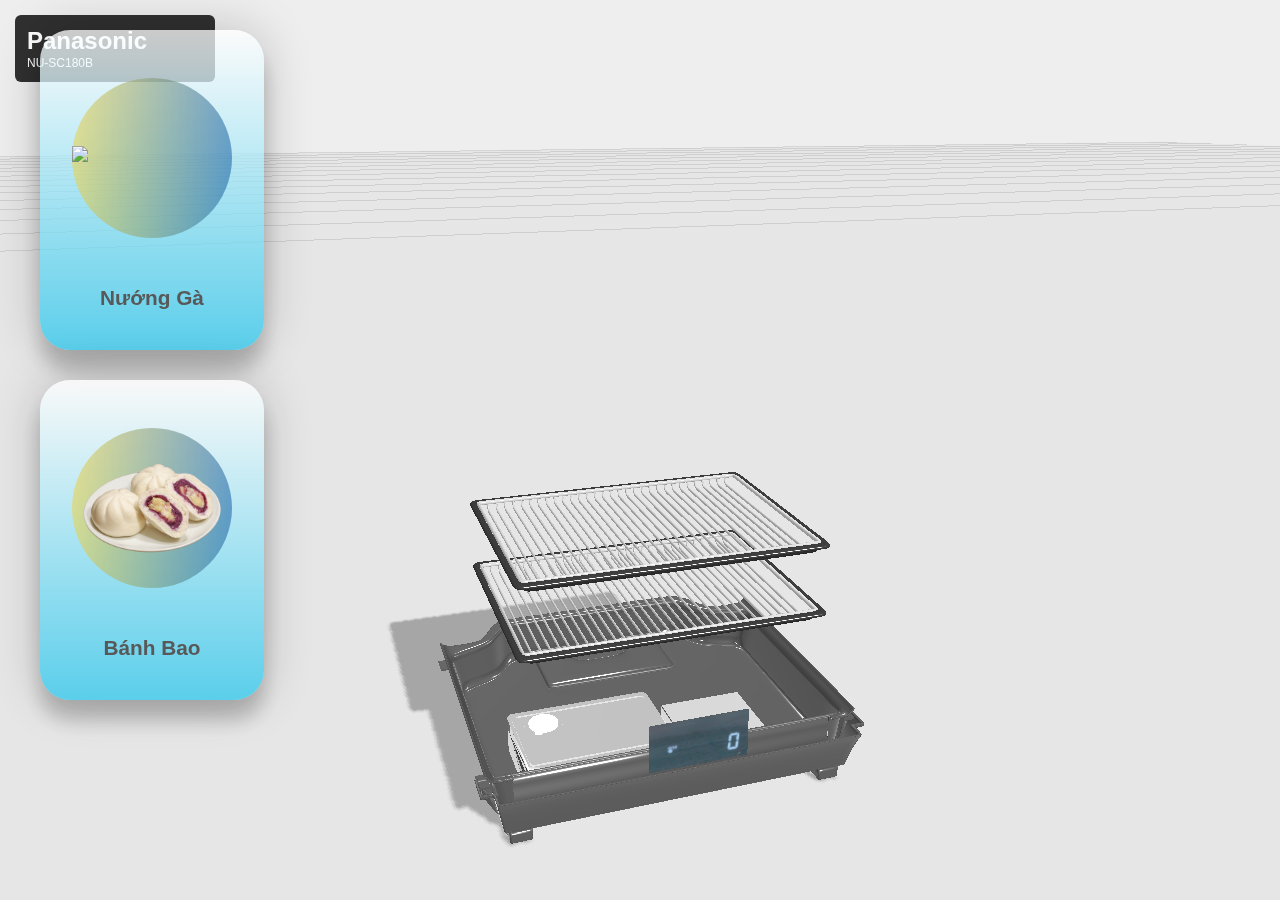
==== panasonic/assets/index.html @ fd909088 "update" ====
<!DOCTYPE html>
<html lang="en">
	<head>
		<title>PANA Demo</title>
		<link rel="icon" href="assets/icon-web.png">
		<meta charset="utf-8" />
		<meta
			name="viewport"
			content="width=device-width, user-scalable=no, minimum-scale=1.0, maximum-scale=1.0"
		/>
		<link type="text/css" rel="stylesheet" href="main.css" />
		<style>
			a {
				color: blue;
			}
			.control-inactive button {
				color: #888;
			}
		</style>
	</head>
	<body>
		<div id="loading-screen">
			<div id="loader"></div>
		</div>
		<main>
			<div id="container">
				<div class="annotation">
					<h1 id="fucntion"><strong>Panasonic</strong></h1>
					<p id="step"></p>
					<p id="content">NU-SC180B</p>
				</div>
				<canvas id="number" width="64" height="64"></canvas>
				<div id="corner-button-top">
					<div class="container">
						<div class="card">
							<div class="chicken">
								<div class="circle"></div>
								<img src="./chicken.png" alt="adidas">
							</div>
							<div class="info">
								<h3 class="title">Nướng Gà</h3>
							</div>  
						</div>
					</div>
					<div id="space">
					</div>
					<div class="container2">
						<div class="card2">
							<div class="dumpling">
								<div class="circle"></div>
								<img src="./dumplings.png" alt="adidas">
							</div>
							<div class="info">
								<h4 class="title">Bánh Bao</h4>
							</div>  
						</div>
					</div>
				</div>
	
				<div class="button_main">
					<div id="corner-button-bottom">
						<button class="button-all button-corner button-bottom function-button button-bottom-hide"
							id="close-button"><i class="fas fa-times"></i></button> 
					</div>
				   
				<script src='https://kit.fontawesome.com/1069dccbd9.js'></script>
	
				
			</div>
		</main>>
		<script src="./app.js"></script>
		<script src="https://cdnjs.cloudflare.com/ajax/libs/jquery/2.2.2/jquery.min.js"></script>
		<script type="text/javascript" src="controljs.js"></script>
		<script src="https://cdnjs.cloudflare.com/ajax/libs/three.js/87/three.min.js"></script> 
		<script src="assets/DragControls.js"></script>
		<script type="module" src="modelcontrol.js">
			
		</script>
	</body>
</html>
---- panasonic/assets/main.css ----
body {
	margin: 0;
	background-color: rgba(0, 0, 0, 0);
	color: rgba(255, 255, 255, 0);
	font-family: Monospace;
	font-size: 13px;
	line-height: 24px;
	overscroll-behavior: none;
}

main {
    z-index: 1;
    position: relative;
}

a {
	color: #ff0;
	text-decoration: none;
}

a:hover {
	text-decoration: underline;
}

button {
	cursor: pointer;
	text-transform: uppercase;
}

#info {
	position: absolute;
	top: 0px;
	width: 100%;
	padding: 10px;
	box-sizing: border-box;
	text-align: center;
	-moz-user-select: none;
	-webkit-user-select: none;
	-ms-user-select: none;
	user-select: none;
	pointer-events: none;
	z-index: 1; /* TODO Solve this in HTML */
}

a, button, input, select {
	pointer-events: auto;
}

.lil-gui {
	z-index: 2 !important; /* TODO Solve this in HTML */
}

@media all and ( max-width: 640px ) {
	.lil-gui.root { 
		right: auto;
		top: auto;
		max-height: 50%;
		max-width: 80%;
		bottom: 0;
		left: 0;
	}
}

#overlay {
	position: absolute;
	font-size: 16px;
	z-index: 2;
	top: 0;
	left: 0;
	width: 100%;
	height: 100%;
	display: flex;
	align-items: center;
	justify-content: center;
	flex-direction: column;
	background: rgba(0,0,0,0.7);
}

	#overlay button {
		background: transparent;
		border: 0;
		border: 1px solid rgb(255, 255, 255);
		border-radius: 4px;
		color: #ffffff;
		padding: 12px 18px;
		text-transform: uppercase;
		cursor: pointer;
	}

#notSupported {
	width: 50%;
	margin: auto;
	background-color: #f00;
	margin-top: 20px;
	padding: 10px;
}
* {
	margin: 0;
	padding: 0;
	box-sizing: border-box;
  }
  
  /* body {
	font-family: "Poppins", sans-serif;
	min-height: 100vh;
	display: flex;
	align-items: normal;
	justify-content: left;
	perspective: 1000px;
	padding: 2rem 2rem;
  } */
  .container {
	width: 20%;
	display: flex;
	justify-content: flex-start;
	align-items: flex-start;
  }
  .container2 {
	width: 20%;
	display: flex;
	justify-content: flex-start;
	align-items: flex-start;
  }
  .card {
	transform-style: preserve-3d;
	height: 20rem;
	width: 25rem;
	border-radius: 30px;
	padding: 0rem 2rem;
	box-shadow: 0 20px 20px rgba(0, 0, 0, 0.2), 0px 0px 50px rgba(0, 0, 0, 0.2);
	background: linear-gradient(
	  to bottom,
	  rgba(255, 255, 255, 0.75),
	  rgba(43, 198, 236, 0.75)
	);
	
  }
  .card2 {
	transform-style: preserve-3d;
	height: 20rem;
	width: 25rem;
	border-radius: 30px;
	padding: 0rem 2rem;
	box-shadow: 0 20px 20px rgba(0, 0, 0, 0.2), 0px 0px 50px rgba(0, 0, 0, 0.2);
	background: linear-gradient(
	  to bottom,
	  rgba(255, 255, 255, 0.75),
	  rgba(43, 198, 236, 0.75)
	);
  }
  
  .chicken {
	height: 80%;
	display: flex;
	align-items: center;
	justify-content: center;
  }
  
  .chicken img {
	width: 10rem;
	z-index: 2;
	transition: all 0.75s ease-out;
  }
  
  .dumpling {
	height: 80%;
	display: flex;
	align-items: center;
	justify-content: center;
  }
  
  .dumpling img {
	width: 10rem;
	z-index: 2;
	transition: all 0.75s ease-out;
  }
  
  .circle {
	width: 10rem;
	height: 10rem;
	background: linear-gradient(
	  to right,
	  rgba(236, 212, 78, 0.589),
	  rgba(8, 82, 156, 0.507)
	);
	position: absolute;
	border-radius: 50%;
	z-index: 1;
  }
  
  .info h1 {
	font-size: 2rem;
	transition: all 0.75s ease-out;
	text-align: center;
  }
  .info h3 {
	font-size: 1.3rem;
	padding: 0rem 0rem;
	color: #585858;
	/* font-weight: lighter; */
	transition: all 0.75s ease-out;
	text-align: center;
	margin-top: 0px;
  }
  .info h4 {
	font-size: 1.3rem;
	padding: 0rem 0rem;
	color: #585858;
	/* font-weight: lighter; */
	transition: all 0.75s ease-out;
	text-align: center;
  }
  .sizes {
	display: flex;
	justify-content: space-between;
	transition: all 0.75s ease-out;
  }
  .sizes button {
	padding: 0.5rem 2rem;
	background: none;
	border: none;
	box-shadow: 0px 5px 10px rgba(0, 0, 0, 0.2);
	border-radius: 30px;
	cursor: pointer;
	font-weight: bold;
	color: #585858;
	padding: center;
  }
  button.active {
	background: #585858;
	color: white;
  }
  .purchase {
	margin-top: 5rem;
	transition: all 0.75s ease-out;
  }
  .purchase button {
	width: 100%;
	padding: 1rem 0rem;
	background: #f54642;
	border: none;
	color: white;
	cursor: pointer;
	border-radius: 30px;
	font-weight: bolder;
  }
  #wrapper{
  
	width: 200px;
	margin-left: 10px;
  }
  #left{
  width: 20%;
  height: 50%;
  background-color: #f54642;
  }
  #space{
	margin-bottom: 30px;
  }


  @import url(https://fonts.googleapis.com/css?family=Arimo:400,400italic,700,700italic);
body, html {
    height: 100%;
    padding: 0;
    margin: 0;
    font-family: "Arimo", sans-serif;
}

main {
    z-index: 1;
    position: relative;
}

.sidebar {
    height: 0%;
    width: 30%;
    position: fixed;
    top: 0;
    z-index: 1;
    right: 0;
    background-color: #ef8354;
    transition: height 1s;
    z-index: -1;
}

.bar {
    display: block;
    height: 5px;
    width: 50px;
    background-color: #ef8354;
    margin: 10px auto;
}

.button {
    cursor: pointer;
    display: inline-block;
    width: auto;
    margin: 0 auto;
    transition: all 0.7s ease;
    z-index: 5;
}

.nav-right {
    position: fixed;
    right: 40px;
    top: 20px;
}

.nav-right.visible-xs {
    z-index: 3;
}

.hidden-xs {
    display: none;
}

.middle {
    margin: 0 auto;
}

.bar {
    transition: all 0.7s ease;
}

.nav-right.visible-xs .active .bar {
    background-color: #fff;
    transition: all 0.7s ease;
}

.button.active .top {
    transform: translateY(15px) rotateZ(45deg);
}

.button.active .bottom {
    transform: translateY(-15px) rotateZ(-45deg);
}

.button.active .middle {
    width: 0;
}

.move-to-left {
    transform: translateX(-400px);
}

nav {
    padding-top: 30px;
}

.sidebar-list {
    padding: 0;
    margin: 0;
    list-style: none;
    position: relative;
    margin-top: 150px;
    text-align: center;
}

.sidebar-item {
    margin: 30px 0;
    opacity: 0;
    transform: translateY(-20px);
}

.sidebar-item:first-child {
    transition: all 0.7s 0.2s ease-in-out;
}

.sidebar-item:nth-child(2) {
    transition: all 0.7s 0.4s ease-in-out;
}

.sidebar-item:nth-child(3) {
    transition: all 0.7s 0.6s ease-in-out;
}

.sidebar-item:last-child {
    transition: all 0.7s 0.8s ease-in-out;
}

.sidebar-item.active {
    opacity: 1;
    transform: translateY(0px);
}

.sidebar-anchor {
    color: #fff;
    text-decoration: none;
    font-size: 1.8em;
    text-transform: uppercase;
    position: relative;
    padding-bottom: 7px;
}

.sidebar-anchor:before {
    content: "";
    width: 0;
    height: 2px;
    position: absolute;
    bottom: 0;
    left: 0;
    background-color: #fff;
    transition: all 0.5s ease-in-out;
}

.sidebar-anchor:hover:before {
    width: 100%;
}

.sidebar-active {
    height: 100%;
    z-index: 2;
    overflow: auto;
}

#corner-button-top {
    z-index: 5;
    float: left;
    position: fixed;
    left: 40px;
    top: 30px;
}

.button_main {
    z-index: 5;
    float: left;
    position: fixed;
    bottom: 30px;
    margin: 0 auto;
    left: 50%;
    transform: translate(-50%);
}

#corner-button-bottom {
    position: relative;
    /* margin: 0 auto; */
}

.select-list-car {
    z-index: -1;
    display: none;
    position: absolute;
    bottom: 38px;
    margin: 0 auto;
    transition: opacity 0.5s ease;
    max-width: 100px;
}

.list-car-active {
    z-index: 4;
    display: block;
}

#select-a-car {
    min-width: 146px;
}

/* for button */

.button-all {
    border: none;
    font-family: inherit;
    font-size: inherit;
    color: inherit;
    background: none;
    cursor: pointer;
    padding: 20px 20px;
    margin-right: 2px;
    display: inline-block;
    text-transform: uppercase;
    letter-spacing: 1px;
    font-weight: 300;
    outline: none;
    position: relative;
    transition: all 0.3s;
}

.button-all:after {
    content: "";
    position: absolute;
    z-index: -1;
    transition: all 0.3s;
}

/* Button */

.button-corner {
    border: 2px solid rgb(0, 0, 0);
    color: rgb(0, 0, 0);
	border-radius: 10px;
}

.button-top:after {
    width: 100%;
    height: 0%;
    top: 0;
    left: 0;
    background: #ef8354;
}

.button-top:hover, .button-top:active {
    color: #2d3142;
}

.button-top:hover:after, .button-top:active:after {
    height: 100%;
}

/* buttton-bottom */

.button-bottom:after {
    width: 100%;
    height: 0%;
    bottom: 0;
    left: 0;
    background: #ef8354;
}

.button-bottom:hover, .button-bottom:active {
    color: #2d3142;
}

.button-bottom:hover:after, .button-bottom:active:after {
    height: 100%;
}

.button-bottom-hide {
    display: none;
}

/* end new */

/* loading Screen */

/* html,
        body {
            overflow: hidden;
            margin: 0;
            width: 100%;
            height: 100%;
        } */

#loading-screen {
    position: absolute;
    z-index: 2;
    top: 0;
    left: 0;
    width: 100%;
    height: 100%;
    background-color: #ffffff;
    opacity: 1;
    transition: 1s opacity;
}

#loading-screen.fade-out {
    opacity: 0;
}

#loader {
    display: block;
    position: relative;
    left: 50%;
    top: 50%;
    width: 150px;
    height: 150px;
    margin: -75px 0 0 -75px;
    border-radius: 50%;
    border: 3px solid transparent;
    border-top-color: rgb(4, 59, 4);
    -webkit-animation: spin 2s linear infinite;
    animation: spin 2s linear infinite;
}

#loader:before {
    content: "";
    position: absolute;
    top: 5px;
    left: 5px;
    right: 5px;
    bottom: 5px;
    border-radius: 50%;
    border: 3px solid transparent;
    border-top-color: rgb(0, 255, 13);
    -webkit-animation: spin 3s linear infinite;
    animation: spin 3s linear infinite;
}

#loader:after {
    content: "";
    position: absolute;
    top: 15px;
    left: 15px;
    right: 15px;
    bottom: 15px;
    border-radius: 50%;
    border: 3px solid transparent;
    border-top-color: rgb(255, 0, 0);
    -webkit-animation: spin 1.5s linear infinite;
    animation: spin 1.5s linear infinite;
}

@-webkit-keyframes spin {
    0% {
        -webkit-transform: rotate(0deg);
        -ms-transform: rotate(0deg);
        transform: rotate(0deg);
    }
    100% {
        -webkit-transform: rotate(360deg);
        -ms-transform: rotate(360deg);
        transform: rotate(360deg);
    }
}

@keyframes spin {
    0% {
        -webkit-transform: rotate(0deg);
        -ms-transform: rotate(0deg);
        transform: rotate(0deg);
    }
    100% {
        -webkit-transform: rotate(360deg);
        -ms-transform: rotate(360deg);
        transform: rotate(360deg);
    }
}
  
/* Canvas info */
canvas {
    width: 100%;
    height: 100px;
    display: block;
}

.annotation {
    position: absolute;
    top: 0;
    left: 0;
    z-index: 1;
    margin-left: 15px;
    margin-top: 15px;
    padding: 1em;
    width: 200px;
    color: #fff;
    background: rgba(0, 0, 0, 0.8);
    border-radius: .5em;
    font-size: 12px;
    line-height: 1.2;
    transition: opacity .5s;
}
.annotation-before {
        content: '1';
        position: absolute;
        top: -30px;
        left: -30px;
        width: 30px;
        height: 30px;
        border: 2px solid #fff;
        border-radius: 50%;
        font-size: 16px;
        line-height: 30px;
        text-align: center;
        background: rgba(0, 0, 0, 0.8);
}

#number {
    position: absolute;
    z-index: -1;
}
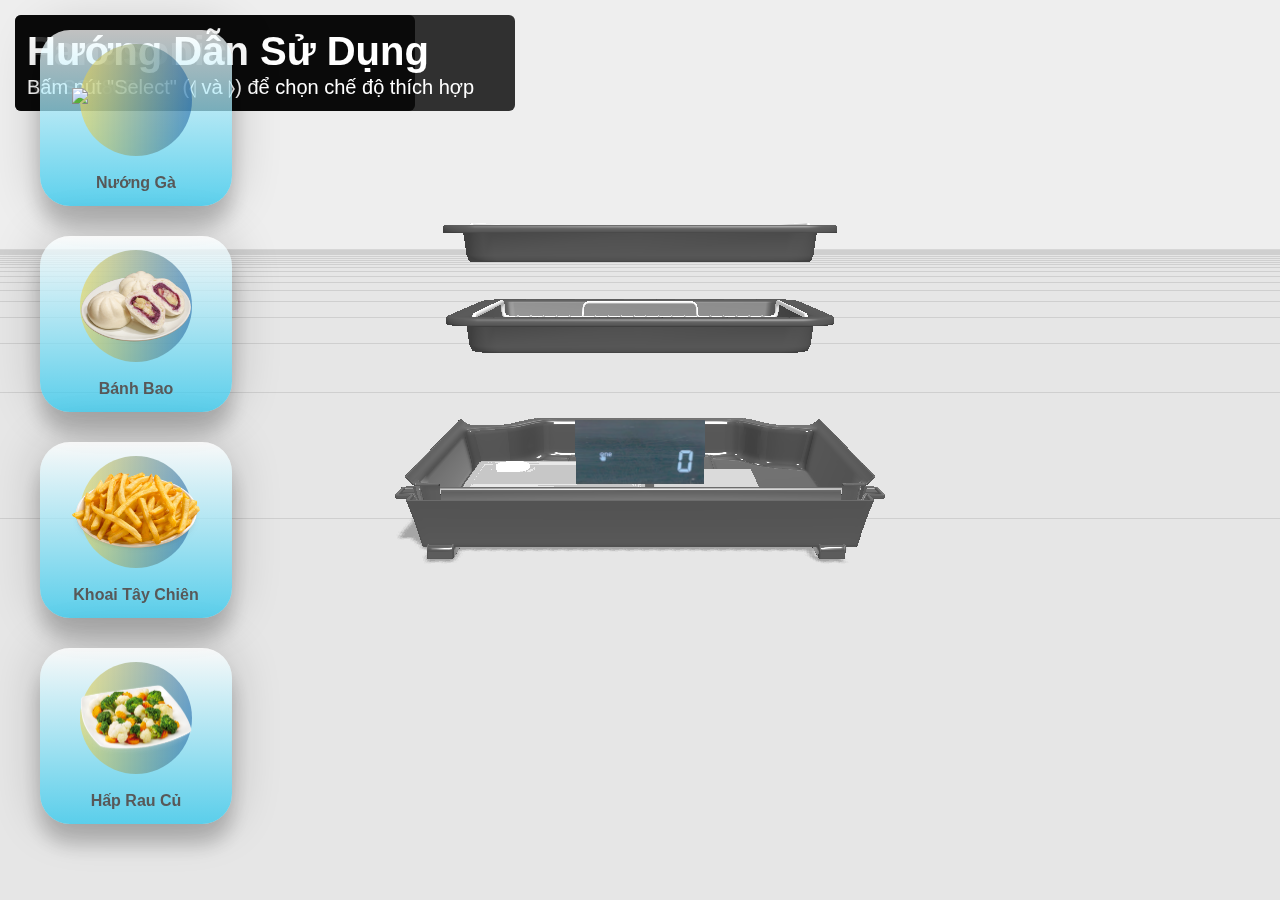
==== commit 2d507cee: "update" ====
--- a/panasonic/assets/index.html
+++ b/panasonic/assets/index.html
@@ -29,6 +29,14 @@
 					<p id="step"></p>
 					<p id="content">NU-SC180B</p>
 				</div>
+
+				<div class="annotation2">
+					<h1 id="fucntion2">Hướng Dẫn Sử Dụng</h1>
+					<p id="step2"></p>
+					<p id="content2">Bấm nút "Select" (⦉ và ⦊) để chọn chế độ thích hợp</p>
+					<p id="content3"></p>
+				</div>
+
 				<canvas id="number" width="64" height="64"></canvas>
 				<div id="corner-button-top">
 					<div class="container">
@@ -38,7 +46,7 @@
 								<img src="./chicken.png" alt="adidas">
 							</div>
 							<div class="info">
-								<h3 class="title">Nướng Gà</h3>
+								<h4 class="title">Nướng Gà</h4>
 							</div>  
 						</div>
 					</div>
@@ -52,6 +60,32 @@
 							</div>
 							<div class="info">
 								<h4 class="title">Bánh Bao</h4>
+							</div>  
+						</div>
+					</div>
+					<div id="space">
+					</div>
+					<div class="container3">
+						<div class="card3">
+							<div class="potato">
+								<div class="circle"></div>
+								<img src="./french-fries.png" alt="adidas">
+							</div>
+							<div class="info">
+								<h4 class="title">Khoai Tây Chiên</h4>
+							</div>  
+						</div>
+					</div>
+					<div id="space">
+					</div>
+					<div class="container4">
+						<div class="card4">
+							<div class="vegetables">
+								<div class="circle"></div>
+								<img src="./vege.png" alt="adidas">
+							</div>
+							<div class="info">
+								<h4 class="title">Hấp Rau Củ</h4>
 							</div>  
 						</div>
 					</div>
--- a/panasonic/assets/main.css
+++ b/panasonic/assets/main.css
@@ -121,10 +121,23 @@
 	justify-content: flex-start;
 	align-items: flex-start;
   }
+
+  .container3 {
+	width: 20%;
+	display: flex;
+	justify-content: flex-start;
+	align-items: flex-start;
+  }
+  .container4 {
+	width: 20%;
+	display: flex;
+	justify-content: flex-start;
+	align-items: flex-start;
+  }
   .card {
 	transform-style: preserve-3d;
-	height: 20rem;
-	width: 25rem;
+	height: 11rem;
+	width: 15rem;
 	border-radius: 30px;
 	padding: 0rem 2rem;
 	box-shadow: 0 20px 20px rgba(0, 0, 0, 0.2), 0px 0px 50px rgba(0, 0, 0, 0.2);
@@ -137,8 +150,8 @@
   }
   .card2 {
 	transform-style: preserve-3d;
-	height: 20rem;
-	width: 25rem;
+	height: 11rem;
+	width: 15rem;
 	border-radius: 30px;
 	padding: 0rem 2rem;
 	box-shadow: 0 20px 20px rgba(0, 0, 0, 0.2), 0px 0px 50px rgba(0, 0, 0, 0.2);
@@ -148,6 +161,34 @@
 	  rgba(43, 198, 236, 0.75)
 	);
   }
+
+  .card3 {
+	transform-style: preserve-3d;
+	height: 11rem;
+	width: 15rem;
+	border-radius: 30px;
+	padding: 0rem 2rem;
+	box-shadow: 0 20px 20px rgba(0, 0, 0, 0.2), 0px 0px 50px rgba(0, 0, 0, 0.2);
+	background: linear-gradient(
+	  to bottom,
+	  rgba(255, 255, 255, 0.75),
+	  rgba(43, 198, 236, 0.75)
+	);
+  }
+
+  .card4 {
+	transform-style: preserve-3d;
+	height: 11rem;
+	width: 15rem;
+	border-radius: 30px;
+	padding: 0rem 2rem;
+	box-shadow: 0 20px 20px rgba(0, 0, 0, 0.2), 0px 0px 50px rgba(0, 0, 0, 0.2);
+	background: linear-gradient(
+	  to bottom,
+	  rgba(255, 255, 255, 0.75),
+	  rgba(43, 198, 236, 0.75)
+	);
+  }
   
   .chicken {
 	height: 80%;
@@ -157,7 +198,7 @@
   }
   
   .chicken img {
-	width: 10rem;
+	width: 8rem;
 	z-index: 2;
 	transition: all 0.75s ease-out;
   }
@@ -170,14 +211,40 @@
   }
   
   .dumpling img {
-	width: 10rem;
+	width: 8rem;
 	z-index: 2;
 	transition: all 0.75s ease-out;
   }
+
+  .potato {
+	height: 80%;
+	display: flex;
+	align-items: center;
+	justify-content: center;
+  }
+  
+  .potato img {
+	width: 8rem;
+	z-index: 2;
+	transition: all 0.75s ease-out;
+  }
+
+  .vegetables {
+	height: 80%;
+	display: flex;
+	align-items: center;
+	justify-content: center;
+  }
+  
+  .vegetables img {
+	width: 8rem;
+	z-index: 2;
+	transition: all 0.75s ease-out;
+  }
   
   .circle {
-	width: 10rem;
-	height: 10rem;
+	width: 7rem;
+	height: 7rem;
 	background: linear-gradient(
 	  to right,
 	  rgba(236, 212, 78, 0.589),
@@ -188,11 +255,22 @@
 	z-index: 1;
   }
   
+  h1 {
+    font-size: 40px;
+  }
+  p {
+    font-size: 20px;
+  }
   .info h1 {
-	font-size: 2rem;
+	font-size: 4rem;
 	transition: all 0.75s ease-out;
 	text-align: center;
   }
+  .info h2 {
+    font-size: 3rem;
+    transition: all 0.75s ease-out;
+    text-align: center;
+    }
   .info h3 {
 	font-size: 1.3rem;
 	padding: 0rem 0rem;
@@ -203,7 +281,7 @@
 	margin-top: 0px;
   }
   .info h4 {
-	font-size: 1.3rem;
+	font-size: 1rem;
 	padding: 0rem 0rem;
 	color: #585858;
 	/* font-weight: lighter; */
@@ -641,13 +719,14 @@
     margin-left: 15px;
     margin-top: 15px;
     padding: 1em;
-    width: 200px;
+    width: 400px;
     color: #fff;
     background: rgba(0, 0, 0, 0.8);
     border-radius: .5em;
     font-size: 12px;
     line-height: 1.2;
     transition: opacity .5s;
+    pointer-events: none;
 }
 .annotation-before {
         content: '1';
@@ -664,6 +743,38 @@
         background: rgba(0, 0, 0, 0.8);
 }
 
+.annotation2 {
+  position: absolute;
+  top: 0;
+  left: 0;
+  z-index: 1;
+  margin-left: 15px;
+  margin-top: 15px;
+  padding: 1em;
+  width: 500px;
+  color: #fff;
+  background: rgba(0, 0, 0, 0.8);
+  border-radius: .5em;
+  font-size: 12px;
+  line-height: 1.2;
+  transition: opacity .5s;
+  pointer-events: none;
+}
+.annotation2-before {
+      content: '1';
+      position: absolute;
+      top: -30px;
+      left: -30px;
+      width: 30px;
+      height: 30px;
+      border: 2px solid #fff;
+      border-radius: 50%;
+      font-size: 16px;
+      line-height: 30px;
+      text-align: center;
+      background: rgba(0, 0, 0, 0.8);
+}
+
 #number {
     position: absolute;
     z-index: -1;
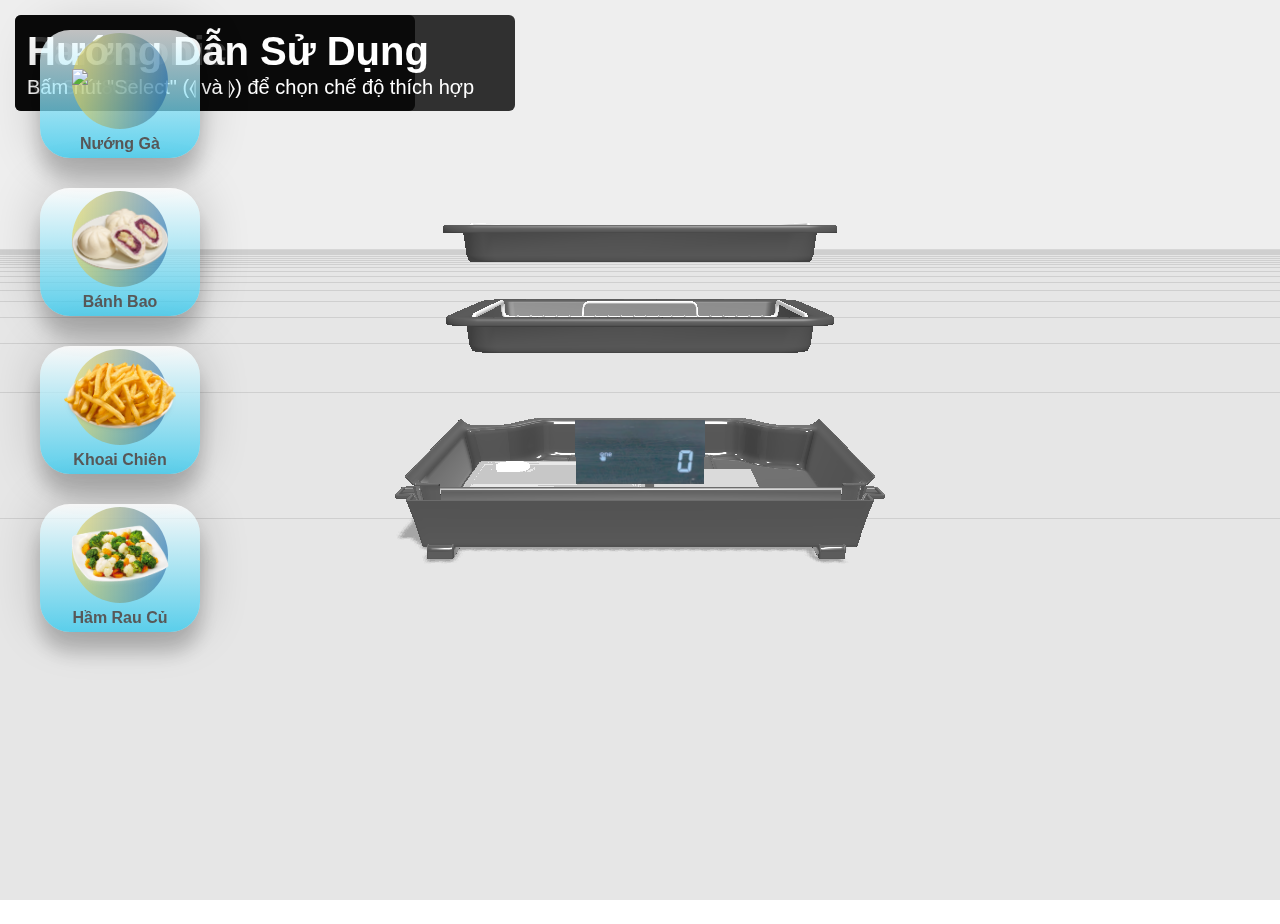
==== commit 23756fdf: "update" ====
--- a/panasonic/assets/index.html
+++ b/panasonic/assets/index.html
@@ -72,7 +72,7 @@
 								<img src="./french-fries.png" alt="adidas">
 							</div>
 							<div class="info">
-								<h4 class="title">Khoai Tây Chiên</h4>
+								<h4 class="title">Khoai Chiên</h4>
 							</div>  
 						</div>
 					</div>
@@ -85,7 +85,7 @@
 								<img src="./vege.png" alt="adidas">
 							</div>
 							<div class="info">
-								<h4 class="title">Hấp Rau Củ</h4>
+								<h4 class="title">Hầm Rau Củ</h4>
 							</div>  
 						</div>
 					</div>
--- a/panasonic/assets/main.css
+++ b/panasonic/assets/main.css
@@ -136,8 +136,8 @@
   }
   .card {
 	transform-style: preserve-3d;
-	height: 11rem;
-	width: 15rem;
+	height: 8rem;
+	width: 10rem;
 	border-radius: 30px;
 	padding: 0rem 2rem;
 	box-shadow: 0 20px 20px rgba(0, 0, 0, 0.2), 0px 0px 50px rgba(0, 0, 0, 0.2);
@@ -150,8 +150,8 @@
   }
   .card2 {
 	transform-style: preserve-3d;
-	height: 11rem;
-	width: 15rem;
+	height: 8rem;
+	width: 10rem;
 	border-radius: 30px;
 	padding: 0rem 2rem;
 	box-shadow: 0 20px 20px rgba(0, 0, 0, 0.2), 0px 0px 50px rgba(0, 0, 0, 0.2);
@@ -164,8 +164,8 @@
 
   .card3 {
 	transform-style: preserve-3d;
-	height: 11rem;
-	width: 15rem;
+	height: 8rem;
+	width: 10rem;
 	border-radius: 30px;
 	padding: 0rem 2rem;
 	box-shadow: 0 20px 20px rgba(0, 0, 0, 0.2), 0px 0px 50px rgba(0, 0, 0, 0.2);
@@ -178,8 +178,8 @@
 
   .card4 {
 	transform-style: preserve-3d;
-	height: 11rem;
-	width: 15rem;
+	height: 8rem;
+	width: 10rem;
 	border-radius: 30px;
 	padding: 0rem 2rem;
 	box-shadow: 0 20px 20px rgba(0, 0, 0, 0.2), 0px 0px 50px rgba(0, 0, 0, 0.2);
@@ -198,7 +198,7 @@
   }
   
   .chicken img {
-	width: 8rem;
+	width: 7rem;
 	z-index: 2;
 	transition: all 0.75s ease-out;
   }
@@ -211,7 +211,7 @@
   }
   
   .dumpling img {
-	width: 8rem;
+	width: 7rem;
 	z-index: 2;
 	transition: all 0.75s ease-out;
   }
@@ -224,7 +224,7 @@
   }
   
   .potato img {
-	width: 8rem;
+	width: 7rem;
 	z-index: 2;
 	transition: all 0.75s ease-out;
   }
@@ -237,14 +237,14 @@
   }
   
   .vegetables img {
-	width: 8rem;
+	width: 7rem;
 	z-index: 2;
 	transition: all 0.75s ease-out;
   }
   
   .circle {
-	width: 7rem;
-	height: 7rem;
+	width: 6rem;
+	height: 6rem;
 	background: linear-gradient(
 	  to right,
 	  rgba(236, 212, 78, 0.589),
